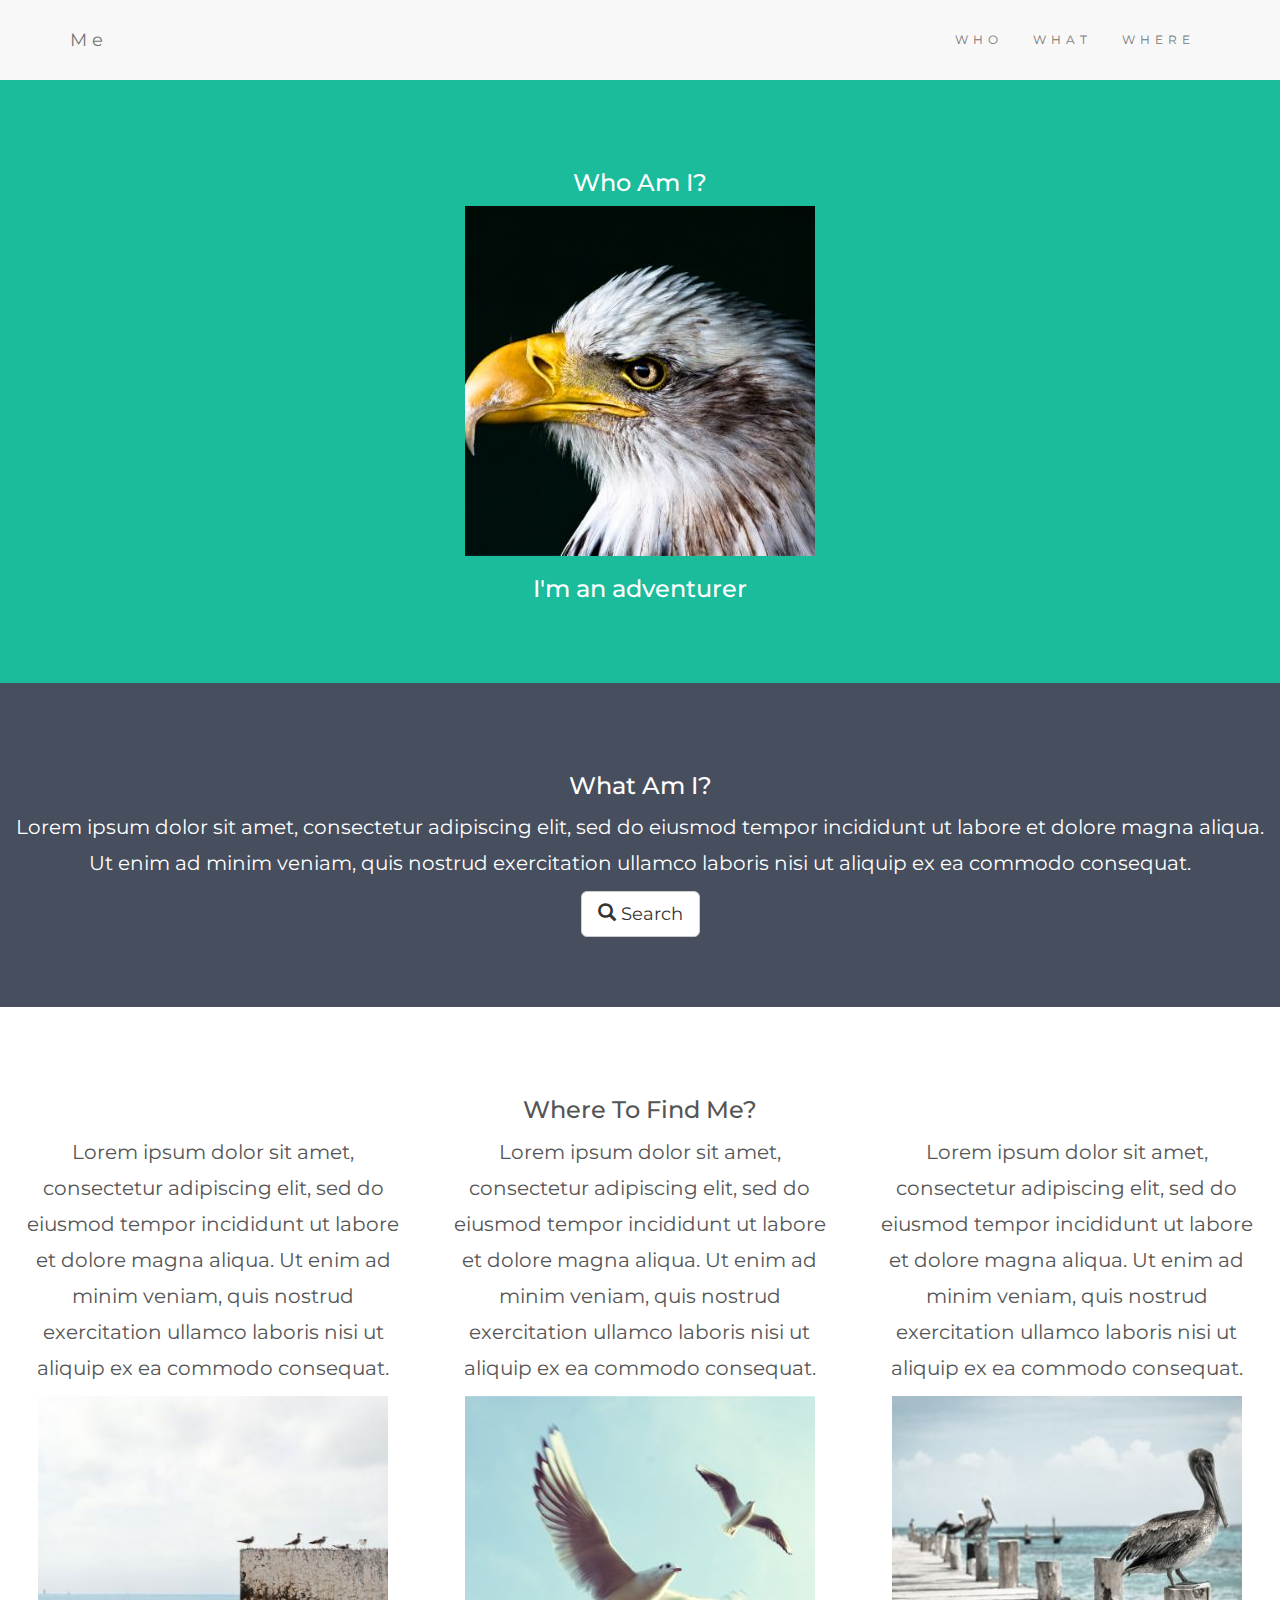
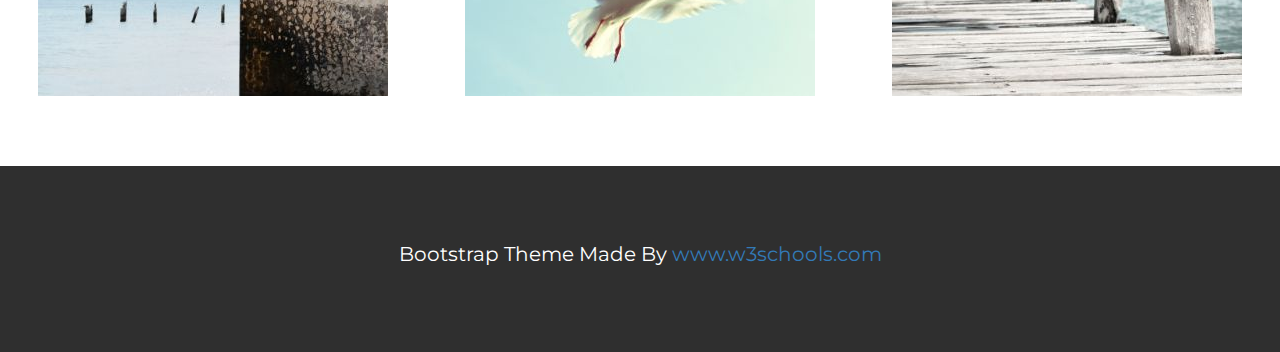
==== bootstrap_examples/example1/index.html @ d7252937 "feat: Bootstrap example 1" ====
<!DOCTYPE html>
<html>
<head>
    <title>Bootstrap Theme Simply Me</title>
    <meta charset="utf-8">
    <meta name="viewport" content="width=device-width, initial-scale=1">
    <link rel="stylesheet" href="https://maxcdn.bootstrapcdn.com/bootstrap/3.4.0/css/bootstrap.min.css">
    <link href="https://fonts.googleapis.com/css?family=Montserrat" rel="stylesheet">
    <script src="https://ajax.googleapis.com/ajax/libs/jquery/3.3.1/jquery.min.js"></script>
    <script src="https://maxcdn.bootstrapcdn.com/bootstrap/3.4.0/js/bootstrap.min.js"></script>

    <!-- custom styling -->
    <style>
        body {
            font: 20px "Montserrat", sans-serif;
            line-height: 1.8;
            color: #f5f6f7;
        }
        .bg-1 {
            background-color: #1abc9c; /* green */
            color: #ffffff;
        }
        .bg-2 {
            background-color: #474e5d; /* dark blue */
            color: #ffffff;
        }
        .bg-3 {
            background-color: #ffffff; /* white */
            color: #555555;
        }
        .bg-4 {
            background-color: #2f2f2f;
            color: #ffffff;
        }
        .container-fluid {
            padding-top: 70px;
            padding-bottom: 70px;
        }
        .navbar {
            padding-top: 15px;
            padding-bottom: 15px;
            border: 0;
            border-radius: 0;
            margin-bottom: 0;
            font-size: 12px;
            letter-spacing: 5px;
        }
        .navbar-nav li a:hover {
            color: #1abc9c !important;
        }
    </style>
</head>

<body>
    <nav class="navbar navbar-default">
        <div class="container">
            <div class=navbar-header">
                <button type="button" class="navbar-toggle" data-toggle="collapse" data-target="#myNavbar">
                    <span class="icon-bar"></span>
                    <span class="icon-bar"></span>
                    <span class="icon-bar"></span>
                </button>
                <a href="#" class="navbar-brand">Me</a>
            </div>
            <div class="collapse navbar-collapse" id="myNavbar">
                <ul class="nav navbar-nav navbar-right">
                    <li><a href="#">WHO</a></li>
                    <li><a href="#">WHAT</a></li>
                    <li><a href="#">WHERE</a></li>
                </ul>
            </div>
        </div>
    </nav>

    <div class="container-fluid bg-1 text-center">
        <h3>Who Am I?</h3>
        <img src="bird.jpg" class="rounded-circle" alt="bird">
        <h3>I'm an adventurer</h3>
    </div>

    <div class="container-fluid bg-2 text-center">
        <h3>What Am I?</h3>
        <p>Lorem ipsum dolor sit amet, consectetur adipiscing elit, sed do eiusmod tempor incididunt ut labore et dolore magna aliqua. Ut enim ad minim veniam, quis nostrud exercitation ullamco laboris nisi ut aliquip ex ea commodo consequat. </p>
        <a href="#" class="btn btn-default btn-lg">
            <span class="glyphicon glyphicon-search"></span> Search
        </a>
    </div>

    <div class="container-fluid bg-3 text-center">
        <h3>Where To Find Me?</h3>
        <div class="row">
            <div class="col-sm-4">
                <p>Lorem ipsum dolor sit amet, consectetur adipiscing elit, sed do eiusmod tempor incididunt ut labore et dolore magna aliqua. Ut enim ad minim veniam, quis nostrud exercitation ullamco laboris nisi ut aliquip ex ea commodo consequat. </p>
                <img src="birds1.jpg">
            </div>
            <div class="col-sm-4">
                <p>Lorem ipsum dolor sit amet, consectetur adipiscing elit, sed do eiusmod tempor incididunt ut labore et dolore magna aliqua. Ut enim ad minim veniam, quis nostrud exercitation ullamco laboris nisi ut aliquip ex ea commodo consequat. </p>
                <img src="birds2.jpg">
            </div>
            <div class="col-sm-4">
                <p>Lorem ipsum dolor sit amet, consectetur adipiscing elit, sed do eiusmod tempor incididunt ut labore et dolore magna aliqua. Ut enim ad minim veniam, quis nostrud exercitation ullamco laboris nisi ut aliquip ex ea commodo consequat. </p>
                <img src="birds3.jpg">
            </div>
        </div>
    </div>

    <footer class="container-fluid bg-4 text-center">
        <p>Bootstrap Theme Made By <a href="https://www.w3schools.com">www.w3schools.com</a></p>
    </footer>
</body>
</html>
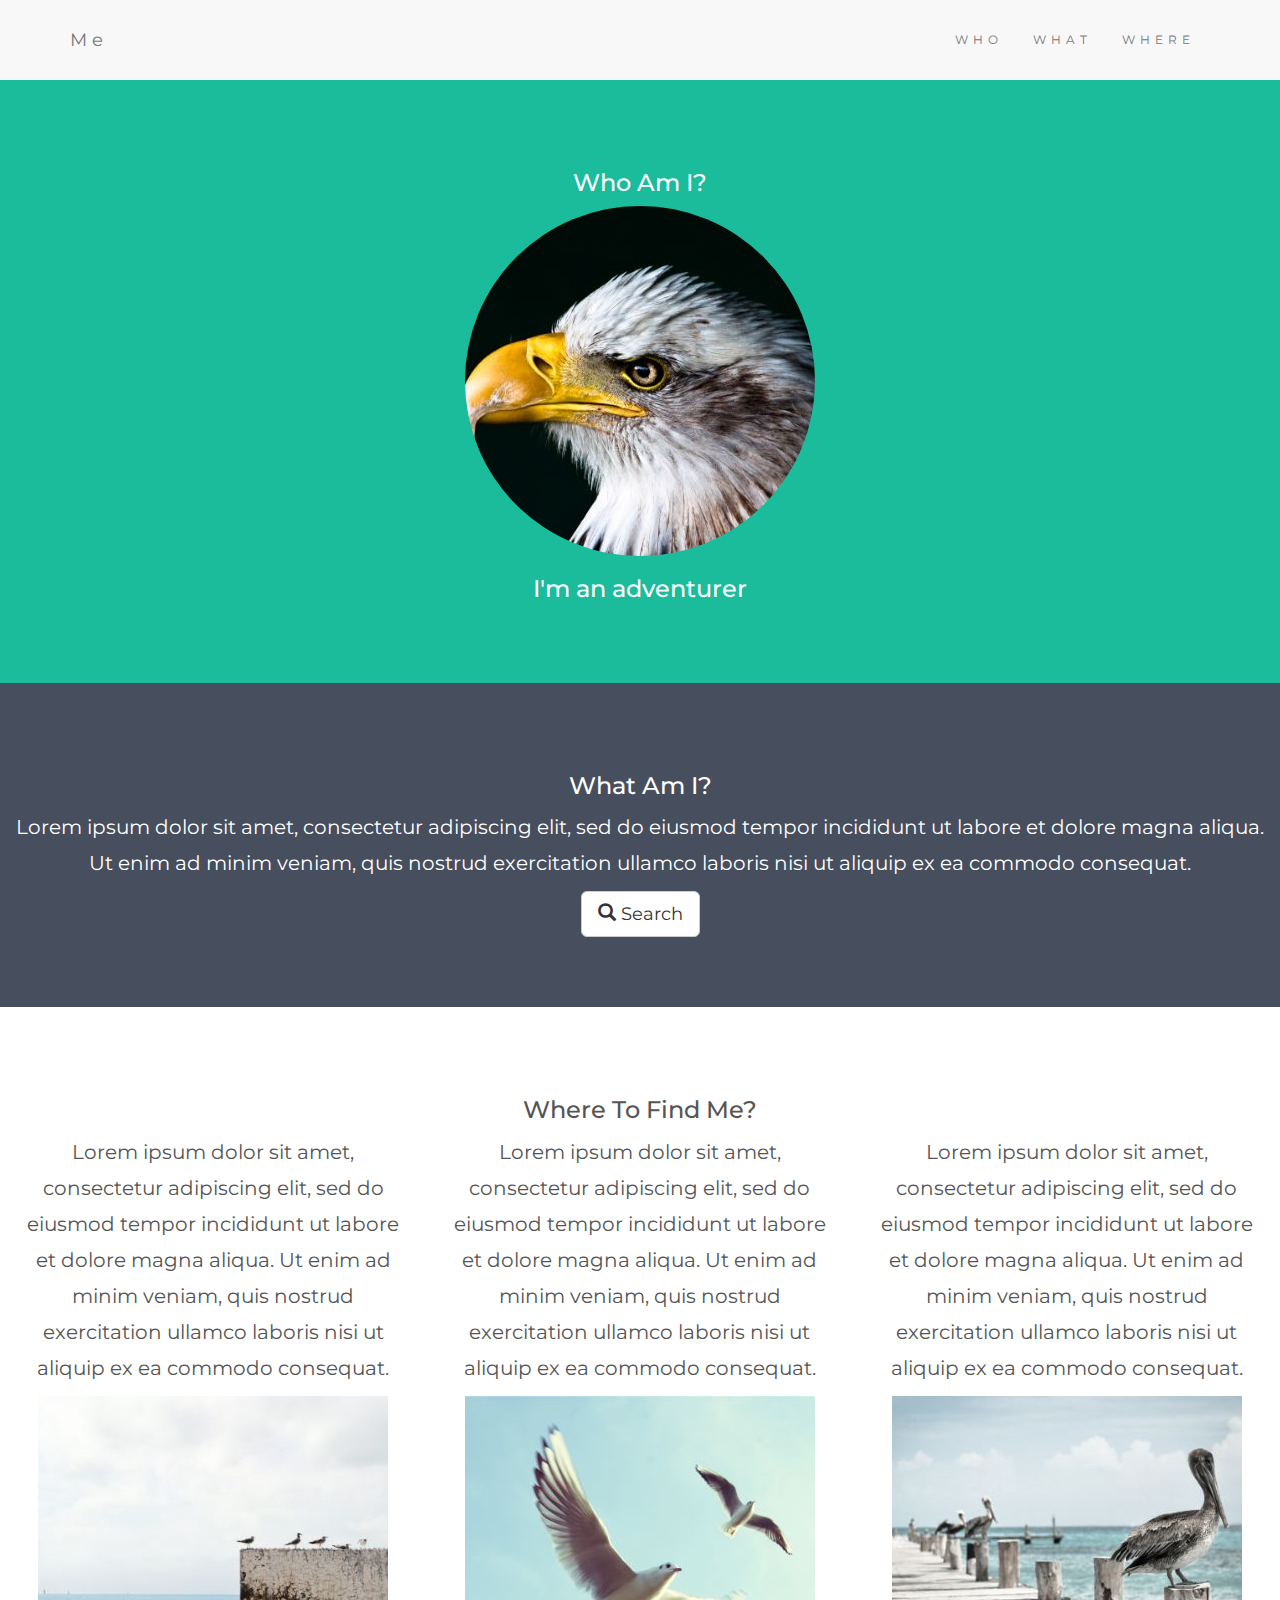
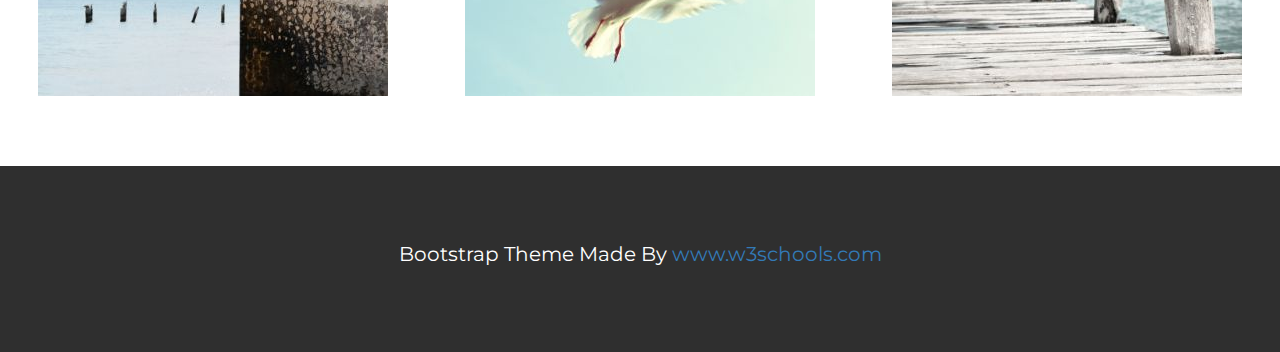
==== commit 5dd40964: "refactor: Update tests in flask_sqlalchemy example to remove hardcoding of absolute filepath for tes" ====
--- a/bootstrap_examples/example1/index.html
+++ b/bootstrap_examples/example1/index.html
@@ -74,7 +74,7 @@
 
     <div class="container-fluid bg-1 text-center">
         <h3>Who Am I?</h3>
-        <img src="bird.jpg" class="rounded-circle" alt="bird">
+        <img src="bird.jpg" class="img-circle" alt="bird">
         <h3>I'm an adventurer</h3>
     </div>
 
